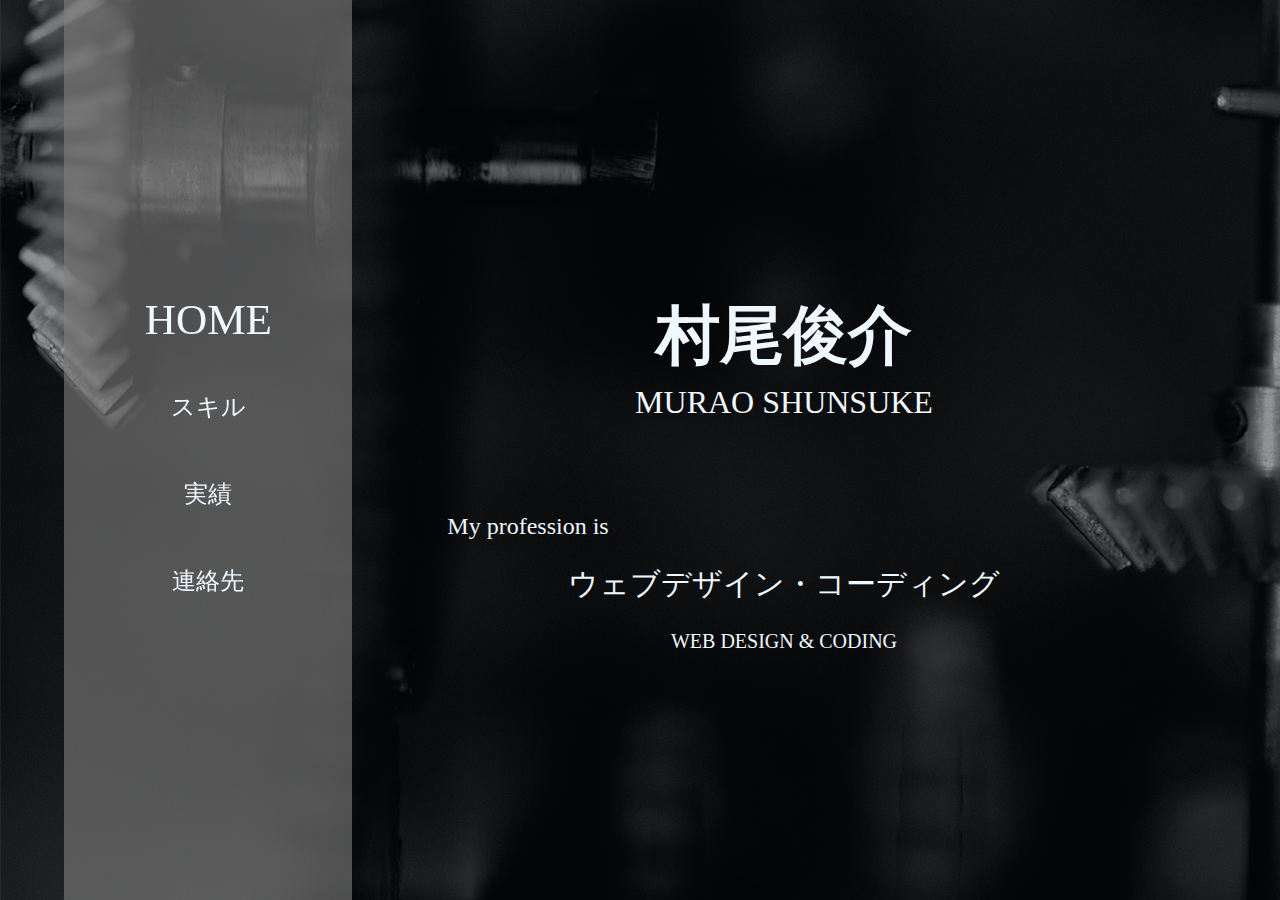
==== index.html @ 290ce643 "レスポンシブ１" ====
<!DOCTYPE html>
<html lang="ja">
  <head>
    <meta charset="UTF-8"/>
    <meta name="viewport" content="width=device-width, initial-scale=1.0">
    <title>shnmro | Webデザイン</title>
    <script src="smoothscroll.js"></script>
    <link rel="stylesheet" href="css/style.css">
  </head>
  <body>
    <div class="fullPageScroll">
      <!-- ----------------------------------------------メイン１----------------------------------------------- -->
      <section id="section1" class="section section1">
        <div id="main1">
          <div class="title">
            <h1>村尾俊介</h1>
            <p class="name">MURAO SHUNSUKE</p>
          </div>
          <p class="aboutjob">My profession is</p>
          <p class="job">ウェブデザイン・コーディング</p>
          <p class="joben">WEB DESIGN & CODING</p>
        </div>
        <!-- ----------------------------------------------/メイン１----------------------------------------------- -->
        <!-- ----------------------------------------------サイドメニュー----------------------------------------------- -->
        <nav id="pagination" class="pagination">
          <div class="menu">
            <a id="pagination1" class="li1" href="#section1">HOME</a>
            <a id="pagination2" class="li2" href="#section2">スキル</a>
            <a id="pagination3" class="li2" href="#section3">実績</a>
            <a id="pagination4" class="li2" href="#section4">連絡先</a>
          </div>
        </nav>
      </section>
      <!-- ----------------------------------------------/サイドメニュー----------------------------------------------- -->
      <!-- ----------------------------------------------メイン２----------------------------------------------- -->
      <section id="section2" class="section section2">
        <div id="main2">
          <h2>SKILLS</h2>
          <div class="skillbox">
            <div class="skillname">
              <p class="skill">HTML & CSS</p>
              <p class="skill">JavaScript</p>
            </div>
            <div class="experience">
              <p class="months">９ヶ月</p>
              <p class="months">２ヶ月</p>
            </div>
          </div>
          <h3>TOOLS</h3>
          <div class="skillbox">
            <div class="skillname">
              <p class="skill">VisualStudioCode</p>
              <p class="skill">XD</p>
              <p class="skill">Sketch</p>
              <p class="skill">Photoshop</p>
            </div>
            <div class="experience2">
              <p class="months">９ヶ月</p>
              <p class="months">６ヶ月</p>
              <p class="months">３ヶ月</p>
              <p class="months">１ヶ月</p>
            </div>
          </div>
        </div>
      </section>
      <!-- ----------------------------------------------/メイン２----------------------------------------------- -->
      <!-- ----------------------------------------------/メイン３----------------------------------------------- -->
      <section id="section3" class="section section3">
        <div id="main3">
          <h4>PERFORMANCE</h4>
          <div class="list1">
            <p class="listname1">・(有)西沢表具店</p>
            <p class="url1">URL : <a href="https://www.nishizawahyougu.jp">https://www.nishizawahyougu.jp</a></p>
              <iframe class="sample1" src="https://www.nishizawahyougu.jp" target="_blank" frameborder="0" name="nishizawahp" width="550" height="300"></iframe>
          </div>
        </div>
      </section>
      <!-- ----------------------------------------------/メイン３----------------------------------------------- -->
      <!-- ----------------------------------------------メイン４----------------------------------------------- -->
      <section id="section4" class="section section4">
        <div id="main4">
          <h5>CONTACT</h5>
          <div class="contact">
            <div class="contact-content">
              <p>Mail</p>
              <p>Twitter</p>
            </div>
            <div class="address">
              <p>shun02051@gmail.com</p>
              <a href="https://twitter.com/s_nnnnxxnx">@s_nnnnxxnx</a>
            </div>
          </div>
        </div>
      </section>
      <!-- ----------------------------------------------/メイン４----------------------------------------------- -->
    </div>
    <script>
      // スムーススクロール
      const paginations = document.querySelectorAll(".pagination a");
      paginations.forEach(pagination => {
        pagination.addEventListener("click", e => {
          e.preventDefault();
          const targetId = e.target.hash;
          const target = document.querySelector(targetId);
          target.scrollIntoView({ behavior: "smooth" });
        });
      });

      // Intersection Observer
      const sections = document.querySelectorAll(".section");
      const observerRoot = document.querySelector(".fullPageScroll");
      const options = {
        root: observerRoot,
        rootMargin: "-50% 0px",
        threshold: 0
      };
      const observer = new IntersectionObserver(doWhenIntersect, options);
      sections.forEach(section => {
        observer.observe(section);
      });

      /**
       * 交差したときに呼び出す関数
       * @param entries - IntersectionObserverEntry IntersectionObserverが交差したときに渡されるオブジェクト
       */
      function doWhenIntersect(entries) {
        entries.forEach(entry => {
          if (entry.isIntersecting) {
            activatePagination(entry.target);
          }
        });
      }

      /**
       * ページネーションの大きさを変える関数
       * @param element - HTMLElement 現在表示中のスライドのHTML要素を引数に取る
       */
      function activatePagination(element) {
        const currentActiveIndex = document.querySelector(
          "#pagination .active"
        );
        if (currentActiveIndex !== null) {
          currentActiveIndex.classList.remove("active");
        }
        const newActiveIndex = document.querySelector(
          `a[href='#${element.id}']`
        );
        newActiveIndex.classList.add("active");
      }
    </script>
  </body>
</html>
---- css/style.css ----
* {
  margin: 0;
  padding: 0;
  box-sizing: border-box;
}

html {
  font-size: 10px;
}

body {
  background-image: url(../images/backimgc.png);
  font-family: "Copperplate" , "游明朝", YuMincho, "ヒラギノ明朝 ProN W3", "Hiragino Mincho ProN","HG明朝E","ＭＳ Ｐ明朝","ＭＳ 明朝",serif,"ヒラギノ角ゴシック",Hiragino Sans;
  font-weight: 500;
  line-height: 1;
}

a {
  text-decoration: none;
  color: aliceblue;
}
/* ----------------------------------------------メインpc----------------------------------------------- */
#main1{
  color: aliceblue;
  margin-left: 36rem;
  padding: 2rem 4rem;
  text-align: center;
  display: flex;
  flex-direction: column;
}

.title {
  margin-top: 32vh;
}

h1 {
  font-size: 8rem;
}

.name {
  margin-top: 2vh;
  font-size: 4rem;
}

.aboutjob {
  margin-top: 7.5vw;
  font-size: 3rem;
  position: relative;
  left: -20vw;
}

.job {
  margin-top: 3.5vh;
  font-size: 3.7rem;
}

.joben {
  margin-top: 3.5vh;
  font-size: 2.5rem;
}
/* ----------------------------------------------/メインpc----------------------------------------------- */

/* --------------------------------------メイン２pc------------------------------------ */
#main2 {
  color: aliceblue;
  margin-left: 36rem;
  padding-top: 5%;
  padding-bottom: 5%;
  padding-left: 5%;
  padding-right: 8%;
}

h2 {
  margin-bottom: 3%;
  font-size: 5rem;
}

h3 {
  margin-top: 8%;
  margin-bottom: 3%;
  font-size: 5rem;
}

.skill {
  margin-top: 2vh;
  font-size: 4.5rem;
}

.months {
  margin-top: 2vh;
  font-size: 4.5rem;
}

.skillname {
  font-family: Arial, Helvetica, sans-serif;
  text-align: center;
}

.experience {
  font-family: Arial, Helvetica, sans-serif;
  margin-left: 20%;
}

.experience2 {
  font-family: Arial, Helvetica, sans-serif;
  margin-left: 13%;
}
.skillbox {
  display: flex;
  justify-content: flex-end;
}
/* --------------------------------------/メイン２pc------------------------------------ */
/* --------------------------------------メイン３pc------------------------------------ */
#main3 {
  color: aliceblue;
  margin-left: 36rem;
  padding-top: 5%;
  padding-bottom: 5%;
  padding-left: 5%;
  padding-right: 8%;
}

h4 {
  font-size: 5rem;
  margin-bottom: 3%;
}
.list1 {
  margin-top: 5vh;
}

.listname1 {
  font-size: 4rem;
  margin-bottom: 2rem;
}

.url1 {
  font-family: Arial, Helvetica, sans-serif;
  font-size: 2rem;
  margin-bottom: 3rem;
}

.url1 a {
  font-size: 3rem;
  color: rgb(171, 172, 173);
  transition: all 0.3s ease 0s;
}
.url1 a:hover {
  color: aliceblue;
  transform: scale(1.2,1.2);
}

.sample1 {
  margin: 0 auto;
  display: block;
}
/* --------------------------------------/メイン３pc------------------------------------ */
/* --------------------------------------メイン４pc------------------------------------ */
#main4 {
  color: aliceblue;
  margin-left: 36rem;
  padding-top: 5%;
  padding-bottom: 5%;
  padding-left: 5%;
  padding-right: 8%;
}

h5 {
  margin-top: 8%;
  margin-bottom: 3%;
  font-size: 5rem;
}

.contact {
  font-family: Arial, Helvetica, sans-serif;
  margin-top: 20%;
  display: flex;
}

.contact-content {
  margin-left: 8vw;
  text-align: center;
  font-size: 3rem;
}

.contact-content p {
  margin-top: 3vh;
}

.address {
  margin-left: 10vw;
  text-align: center;
  font-size: 3rem;
}

.address p {
  margin-top: 3vh;
}

.address a {
  display: block;
  margin-top: 3vh;
  color: rgb(171, 172, 173);
  transition: all 0.3s ease 0s;
}

.address a:hover {
  color: aliceblue;
}


/* --------------------------------------/メイン４pc------------------------------------ */

/* --------------------------------------スクロール------------------------------------ */
.fullPageScroll {
  width: 100%;
  height: 100vh;
  scroll-snap-type: y mandatory;
  overflow-y: auto;
  -webkit-overflow-scrolling: touch;
}
/* --------------------------------------/スクロール------------------------------------ */

/* --------------------------------------全ページ共通指定------------------------------------ */
.section {
  width: 100%;
  height: 100vh;
  padding: 0 5%;
  scroll-snap-align: start;
}
/* --------------------------------------/全ページ共通指定------------------------------------ */

/* --------------------------------------サイドメニュー(ページ遷移)pc------------------------------------ */
#pagination {
  box-sizing: border-box;
  top: 0px;
  height: 100%;
  width: 36rem;
  position: fixed;
  background-color: rgba(129, 129, 129, 0.6);
  display: flex;
}

.menu {
  margin: auto;
  display: grid;
  place-items: center;
}

.menu a {
  font-size: 3rem;
  cursor: pointer;
  transition: all 0.3s ease 0s;
}
.menu a:hover {
  transform: scale(1.2,1.2);
}

.pagination a.active {
  transform: scale(1.8);
}

.li1 {
  font-size: 3rem;
}

.li2 {
  margin-top: 7vh;
}
/* --------------------------------------/サイドメニュー(ページ遷移)pc------------------------------------ */
@media only screen and (max-width:1280px) {
  html {
    font-size: 8px;
  }
}

@media only screen and (max-width:1024px) {
  
}
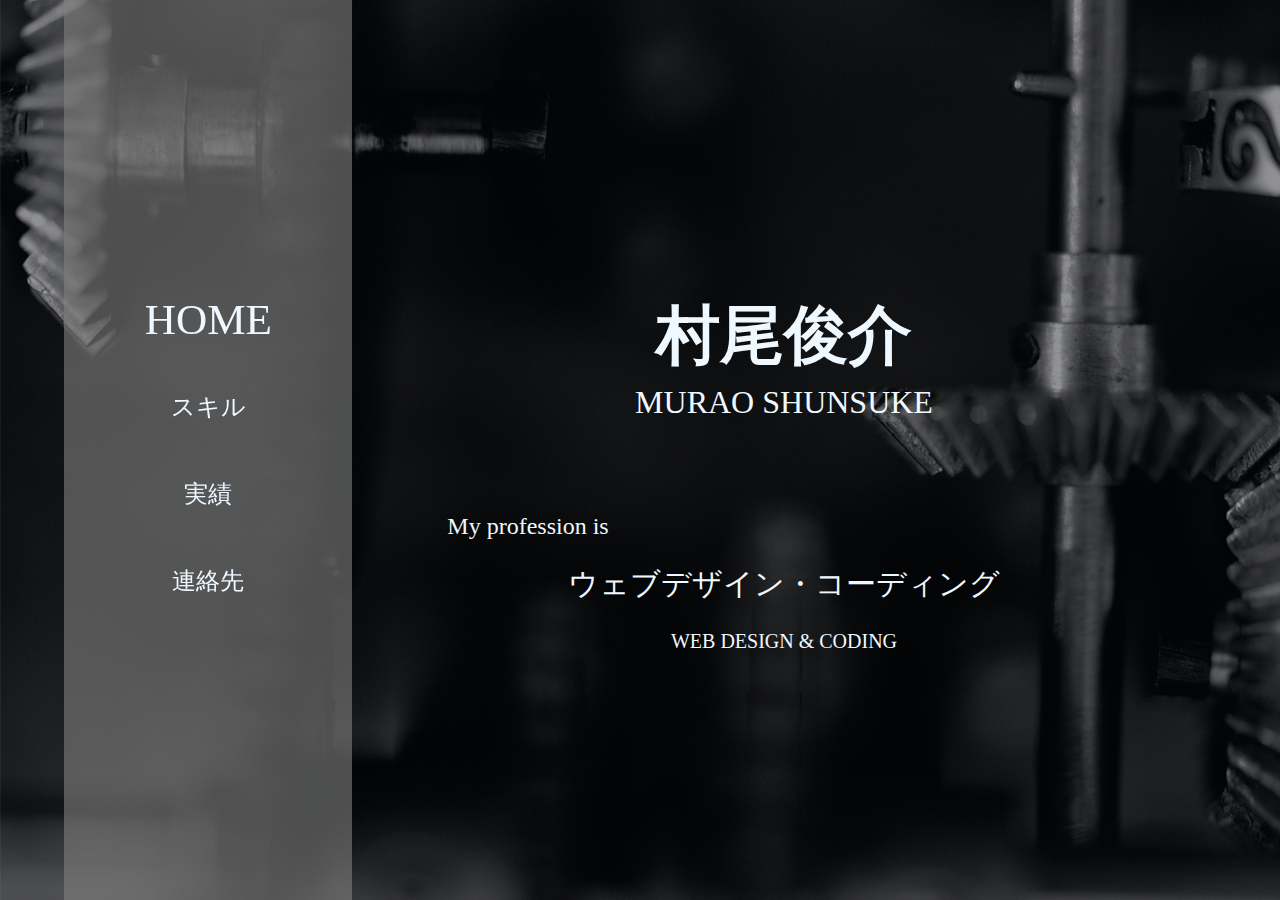
==== commit 2a1d8c4c: "連絡先メールアプリ自動起動(mailto:)" ====
--- a/index.html
+++ b/index.html
@@ -86,13 +86,13 @@
               <p>Twitter</p>
             </div>
             <div class="address">
-              <p>shun02051@gmail.com</p>
+              <a href="mailto:shun02051@gmail.com">shun02051@gmail.com</a>
               <a href="https://twitter.com/s_nnnnxxnx">@s_nnnnxxnx</a>
             </div>
           </div>
         </div>
       </section>
-      <!-- ----------------------------------------------/メイン４----------------------------------------------- -->
+      <!-- ----------------------------------------------/メイン----------------------------------------------- -->
     </div>
     <script>
       // スムーススクロール
--- a/css/style.css
+++ b/css/style.css
@@ -10,6 +10,7 @@
 
 body {
   background-image: url(../images/backimgc.png);
+  background-size: cover;
   font-family: "Copperplate" , "游明朝", YuMincho, "ヒラギノ明朝 ProN W3", "Hiragino Mincho ProN","HG明朝E","ＭＳ Ｐ明朝","ＭＳ 明朝",serif,"ヒラギノ角ゴシック",Hiragino Sans;
   font-weight: 500;
   line-height: 1;
@@ -71,8 +72,9 @@
 }
 
 h2 {
+  font-size: 5rem;
+  margin-top: 8%;
   margin-bottom: 3%;
-  font-size: 5rem;
 }
 
 h3 {
@@ -122,6 +124,7 @@
 
 h4 {
   font-size: 5rem;
+  margin-top: 8%;
   margin-bottom: 3%;
 }
 .list1 {
@@ -207,7 +210,27 @@
   color: aliceblue;
 }
 
-
+.contact-content {
+  margin-left: 1vw;
+  font-size: 6rem;
+}
+
+.address {
+  margin-left: 1vw;
+  font-size: 6rem;
+}
+
+.contact-content p {
+  margin-top: 5vh;
+}
+
+.address p {
+  margin-top: 5vh;
+}
+
+.address a {
+  margin-top: 5vh;
+}
 /* --------------------------------------/メイン４pc------------------------------------ */
 
 /* --------------------------------------スクロール------------------------------------ */
@@ -267,12 +290,89 @@
   margin-top: 7vh;
 }
 /* --------------------------------------/サイドメニュー(ページ遷移)pc------------------------------------ */
-@media only screen and (max-width:1280px) {
+@media screen and (max-width:1280px) {
   html {
     font-size: 8px;
   }
 }
-
+/* --------------------------------------タブレット表示------------------------------------ */
 @media only screen and (max-width:1024px) {
-  
+  html {
+    font-size: 6px;
+  }
+
+  h1 {
+    font-size: 10rem;
+  }
+
+  .name {
+    font-size: 5.5rem;
+  }
+
+  .aboutjob {
+    margin-top: 14vw;
+    font-size: 5rem;
+    left: -15vw;
+  }
+
+  .job {
+    margin-top: 4.5vh;
+    font-size: 5.3rem;
+  }
+
+  .joben {
+    margin-top: 2vh;
+    font-size: 4.4rem;
+  }
+
+  .listname1 {
+    font-size: 6rem;
+    margin-bottom: 7rem;
+  }
+
+  .url1 {
+    font-size: 4rem;
+    margin-bottom: 8rem;
+  }
+
+  .url1 a {
+    font-size: 5.5rem;
+  }
+
+  .sample1 {
+    width: 400px;
+  }
+  /* ------------------サイドバー余白消し------------------------------------ */
+  .section {
+    padding: 0;
+  }
+  /* ------------------/サイドバー余白消し------------------------------------ */
+  /* ------------------サイドバー文字大きく------------------------------------ */
+  .menu a {
+    font-size: 5.2rem;
+  }
+  /* ------------------サイドバー文字大きく------------------------------------ */
+}
+/* --------------------------------------/タブレット表示------------------------------------ */
+
+@media only screen and (max-width:767px) {
+  html {
+    font-size: 3px;
+  }
+
+  #pagination {
+    width: 28rem;
+  }
+
+  .pagination a.active {
+    transform: scale(1.5);
+  }
+
+  #main1 , #main2 , #main3 , #main4 {
+    margin-left: 28rem;
+  }
+
+  .sample1 {
+    width: 250px;
+  }
 }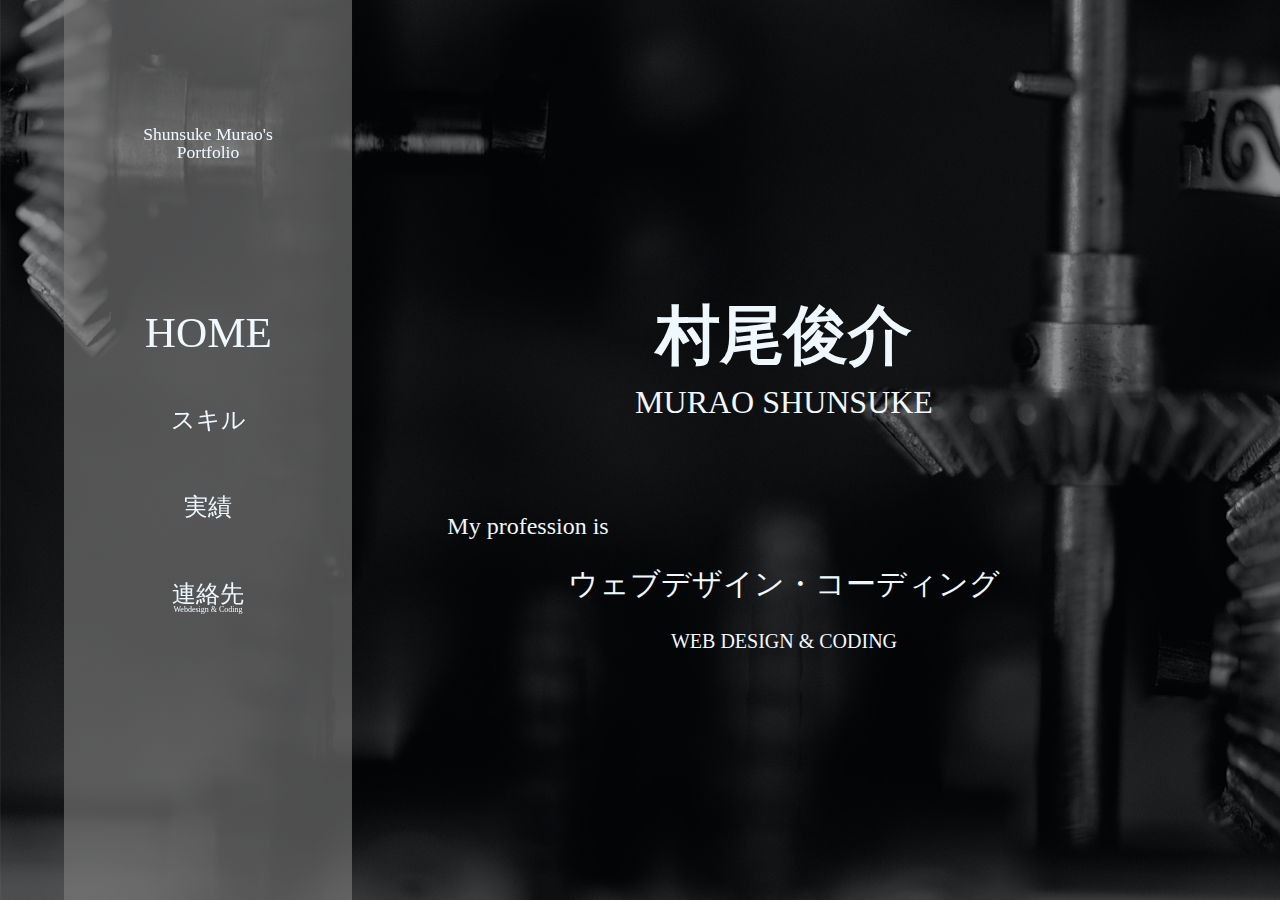
==== commit aaca9bdf: "a" ====
--- a/index.html
+++ b/index.html
@@ -9,7 +9,7 @@
   </head>
   <body>
     <div class="fullPageScroll">
-      <!-- ----------------------------------------------メイン１----------------------------------------------- -->
+      <!-- メイン１ -->
       <section id="section1" class="section section1">
         <div id="main1">
           <div class="title">
@@ -20,19 +20,25 @@
           <p class="job">ウェブデザイン・コーディング</p>
           <p class="joben">WEB DESIGN & CODING</p>
         </div>
-        <!-- ----------------------------------------------/メイン１----------------------------------------------- -->
-        <!-- ----------------------------------------------サイドメニュー----------------------------------------------- -->
+        <!-- /メイン１ -->
+        <!-- サイドメニュー -->
         <nav id="pagination" class="pagination">
           <div class="menu">
+            <div class="menutitle">
+              <p class="menuname">Shunsuke Murao's<br>Portfolio</p>
+            </div>
             <a id="pagination1" class="li1" href="#section1">HOME</a>
             <a id="pagination2" class="li2" href="#section2">スキル</a>
             <a id="pagination3" class="li2" href="#section3">実績</a>
             <a id="pagination4" class="li2" href="#section4">連絡先</a>
+            <div class="menutitle2">
+              <p class="jobmenu">Webdesign & Coding</p>
+            </div>
           </div>
         </nav>
       </section>
-      <!-- ----------------------------------------------/サイドメニュー----------------------------------------------- -->
-      <!-- ----------------------------------------------メイン２----------------------------------------------- -->
+      <!-- /サイドメニュー -->
+      <!-- メイン２ -->
       <section id="section2" class="section section2">
         <div id="main2">
           <h2>SKILLS</h2>
@@ -63,8 +69,8 @@
           </div>
         </div>
       </section>
-      <!-- ----------------------------------------------/メイン２----------------------------------------------- -->
-      <!-- ----------------------------------------------/メイン３----------------------------------------------- -->
+      <!-- /メイン２ -->
+      <!-- /メイン３ -->
       <section id="section3" class="section section3">
         <div id="main3">
           <h4>PERFORMANCE</h4>
@@ -75,8 +81,8 @@
           </div>
         </div>
       </section>
-      <!-- ----------------------------------------------/メイン３----------------------------------------------- -->
-      <!-- ----------------------------------------------メイン４----------------------------------------------- -->
+      <!-- /メイン３ -->
+      <!-- メイン４ -->
       <section id="section4" class="section section4">
         <div id="main4">
           <h5>CONTACT</h5>
@@ -85,14 +91,14 @@
               <p>Mail</p>
               <p>Twitter</p>
             </div>
-            <div class="address">
+            <address class="address">
               <a href="mailto:shun02051@gmail.com">shun02051@gmail.com</a>
               <a href="https://twitter.com/s_nnnnxxnx">@s_nnnnxxnx</a>
-            </div>
+            </address>
           </div>
         </div>
       </section>
-      <!-- ----------------------------------------------/メイン----------------------------------------------- -->
+      <!-- /メイン -->
     </div>
     <script>
       // スムーススクロール
--- a/css/style.css
+++ b/css/style.css
@@ -18,6 +18,10 @@
 
 a {
   text-decoration: none;
+  color: aliceblue;
+}
+
+p {
   color: aliceblue;
 }
 /* ----------------------------------------------メインpc----------------------------------------------- */
@@ -253,6 +257,13 @@
 /* --------------------------------------/全ページ共通指定------------------------------------ */
 
 /* --------------------------------------サイドメニュー(ページ遷移)pc------------------------------------ */
+.menutitle {
+  position: relative;
+  top: -20rem;
+  text-align: center;
+  font-size: 2.2rem;
+}
+
 #pagination {
   box-sizing: border-box;
   top: 0px;
@@ -267,6 +278,7 @@
   margin: auto;
   display: grid;
   place-items: center;
+  text-align: center;
 }
 
 .menu a {
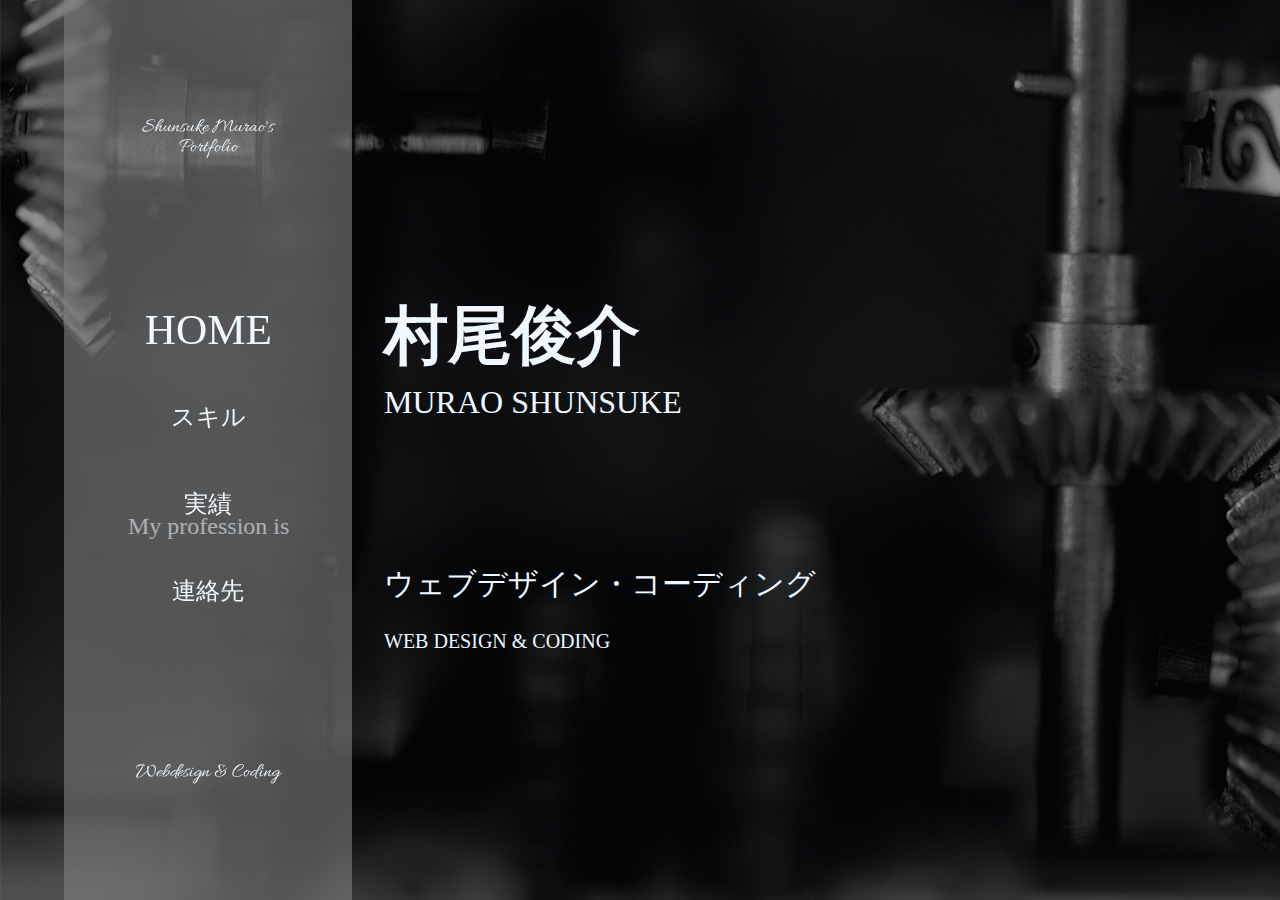
==== commit 681e27cb: "サイドメニューに表題作って、１ページ目の中央寄せ解除" ====
--- a/index.html
+++ b/index.html
@@ -6,6 +6,8 @@
     <title>shnmro | Webデザイン</title>
     <script src="smoothscroll.js"></script>
     <link rel="stylesheet" href="css/style.css">
+    <link rel="preconnect" href="https://fonts.gstatic.com">
+    <link href="https://fonts.googleapis.com/css2?family=Allura&display=swap" rel="stylesheet">
   </head>
   <body>
     <div class="fullPageScroll">
@@ -25,14 +27,14 @@
         <nav id="pagination" class="pagination">
           <div class="menu">
             <div class="menutitle">
-              <p class="menuname">Shunsuke Murao's<br>Portfolio</p>
+              <p id="allura" class="menuname">Shunsuke Murao's<br>Portfolio</p>
             </div>
             <a id="pagination1" class="li1" href="#section1">HOME</a>
             <a id="pagination2" class="li2" href="#section2">スキル</a>
             <a id="pagination3" class="li2" href="#section3">実績</a>
             <a id="pagination4" class="li2" href="#section4">連絡先</a>
             <div class="menutitle2">
-              <p class="jobmenu">Webdesign & Coding</p>
+              <p id="allura" class="myjob">Webdesign & Coding</p>
             </div>
           </div>
         </nav>
--- a/css/style.css
+++ b/css/style.css
@@ -24,12 +24,16 @@
 p {
   color: aliceblue;
 }
+
+#allura {
+  font-family: 'Allura', cursive;
+  font-size: 2.5rem;
+}
 /* ----------------------------------------------メインpc----------------------------------------------- */
 #main1{
   color: aliceblue;
   margin-left: 36rem;
   padding: 2rem 4rem;
-  text-align: center;
   display: flex;
   flex-direction: column;
 }
@@ -261,7 +265,6 @@
   position: relative;
   top: -20rem;
   text-align: center;
-  font-size: 2.2rem;
 }
 
 #pagination {
@@ -301,6 +304,11 @@
 .li2 {
   margin-top: 7vh;
 }
+
+.myjob {
+  position: relative;
+  bottom: -20rem;
+}
 /* --------------------------------------/サイドメニュー(ページ遷移)pc------------------------------------ */
 @media screen and (max-width:1280px) {
   html {
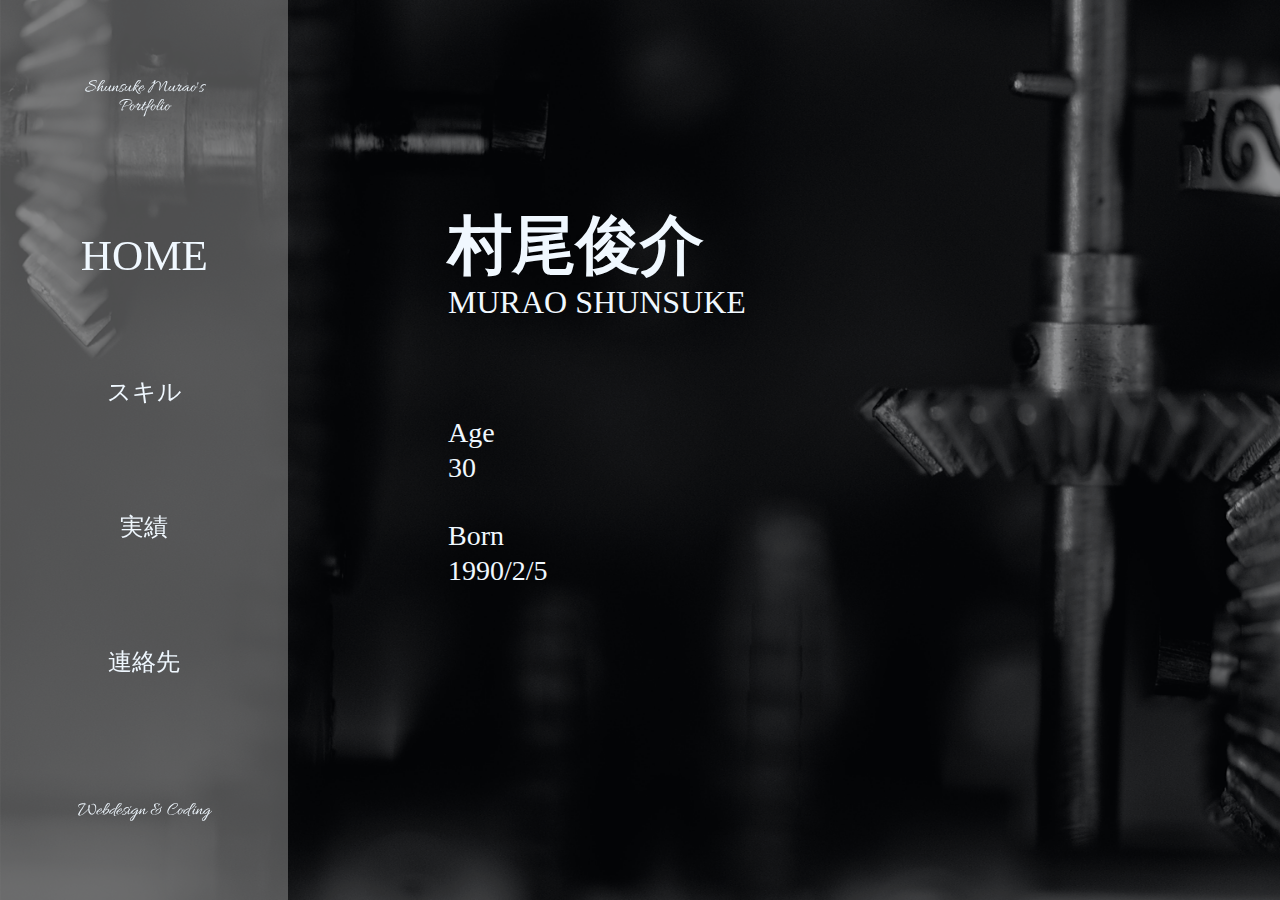
==== commit 405729e4: "a" ====
--- a/index.html
+++ b/index.html
@@ -15,12 +15,18 @@
       <section id="section1" class="section section1">
         <div id="main1">
           <div class="title">
-            <h1>村尾俊介</h1>
+            <h1 class="janame">村尾俊介</h1>
             <p class="name">MURAO SHUNSUKE</p>
           </div>
-          <p class="aboutjob">My profession is</p>
-          <p class="job">ウェブデザイン・コーディング</p>
-          <p class="joben">WEB DESIGN & CODING</p>
+          <div class="myself-date">
+            <p class="age">Age</p>
+            <p class="age1">30</p>
+            <p class="born">Born</p>
+            <p class="born1">1990/2/5</p>
+          </div>
+          <div class="self-introduction">
+            <p class="introduction">アルバイトを経て、内装工事の会社に入社しました。<br>建築業界での業務のIT化が遅れていると感じ、以前から興味のあったWEB制作の勉強を始めました。<br>IT面から中小企業の助けになりたいと思い、エンジニアへ転職活動をしています。<br>２０２０.１０　有限会社西沢表具店HP作成<br>２０２０.１１ポートフォリオ作成（随時更新中）</p>
+          </div>
         </div>
         <!-- /メイン１ -->
         <!-- サイドメニュー -->
@@ -50,7 +56,7 @@
               <p class="skill">JavaScript</p>
             </div>
             <div class="experience">
-              <p class="months">９ヶ月</p>
+              <p class="months">１０ヶ月</p>
               <p class="months">２ヶ月</p>
             </div>
           </div>
@@ -63,8 +69,8 @@
               <p class="skill">Photoshop</p>
             </div>
             <div class="experience2">
-              <p class="months">９ヶ月</p>
-              <p class="months">６ヶ月</p>
+              <p class="months">１０ヶ月</p>
+              <p class="months">７ヶ月</p>
               <p class="months">３ヶ月</p>
               <p class="months">１ヶ月</p>
             </div>
--- a/css/style.css
+++ b/css/style.css
@@ -27,47 +27,69 @@
 
 #allura {
   font-family: 'Allura', cursive;
-  font-size: 2.5rem;
-}
-/* ----------------------------------------------メインpc----------------------------------------------- */
+  font-weight: lighter;
+  font-size: 2.3rem;
+}
+/* ----------------------------------------------メイン1pc----------------------------------------------- */
 #main1{
   color: aliceblue;
   margin-left: 36rem;
-  padding: 2rem 4rem;
+  padding: 2rem 20rem;
   display: flex;
   flex-direction: column;
 }
 
 .title {
-  margin-top: 32vh;
-}
-
-h1 {
+  margin-top: 22vh;
+}
+
+.janame {
   font-size: 8rem;
 }
 
 .name {
-  margin-top: 2vh;
+  margin-top: 1rem;
   font-size: 4rem;
 }
 
-.aboutjob {
-  margin-top: 7.5vw;
-  font-size: 3rem;
+.myself-date {
+  margin-top: 15%;
+  font-size: 3.5rem;
+}
+
+.born {
+  margin-top: 6%;
+}
+
+.age1 , .born1 {
+  margin-top: 1%;
+}
+/* メイン１pc自己紹介分 */
+.self-introduction {
+  width: 480px;
+  height: 380px;
+  background-color: rgba(129, 129, 129, 0.4);
   position: relative;
-  left: -20vw;
-}
-
-.job {
-  margin-top: 3.5vh;
-  font-size: 3.7rem;
-}
-
-.joben {
-  margin-top: 3.5vh;
-  font-size: 2.5rem;
-}
-/* ----------------------------------------------/メインpc----------------------------------------------- */
+  left: 12vw;
+  top: -31vh;
+  opacity: 0;
+  -webkit-transition: all 0.5s;
+}
+.title:hover ~ .self-introduction {
+  opacity: 1;
+}
+.introduction {
+  display: inline-block;
+  margin: 25px;
+  width: 400px;
+  height: 300px;
+  font-size: 2.2rem;
+  font-family: "游明朝", YuMincho, "ヒラギノ明朝 ProN W3", "Hiragino Mincho ProN","HG明朝E","ＭＳ Ｐ明朝","ＭＳ 明朝",serif,"ヒラギノ角ゴシック",Hiragino Sans;
+  line-height: 1.3em;
+}
+/* /メイン１pc自己紹介分 */
+
+/* ----------------------------------------------/メイン1pc----------------------------------------------- */
 
 /* --------------------------------------メイン２pc------------------------------------ */
 #main2 {
@@ -255,7 +277,6 @@
 .section {
   width: 100%;
   height: 100vh;
-  padding: 0 5%;
   scroll-snap-align: start;
 }
 /* --------------------------------------/全ページ共通指定------------------------------------ */
@@ -263,7 +284,7 @@
 /* --------------------------------------サイドメニュー(ページ遷移)pc------------------------------------ */
 .menutitle {
   position: relative;
-  top: -20rem;
+  top: -10rem;
   text-align: center;
 }
 
@@ -278,7 +299,7 @@
 }
 
 .menu {
-  margin: auto;
+  margin: 15vh auto;
   display: grid;
   place-items: center;
   text-align: center;
@@ -307,7 +328,7 @@
 
 .myjob {
   position: relative;
-  bottom: -20rem;
+  bottom: -10rem;
 }
 /* --------------------------------------/サイドメニュー(ページ遷移)pc------------------------------------ */
 @media screen and (max-width:1280px) {
@@ -315,7 +336,7 @@
     font-size: 8px;
   }
 }
-/* --------------------------------------タブレット表示------------------------------------ */
+/* --------------------------------------タブレット表示 ~1024px------------------------------------ */
 @media only screen and (max-width:1024px) {
   html {
     font-size: 6px;
@@ -362,6 +383,16 @@
   .sample1 {
     width: 400px;
   }
+
+  .self-introduction {
+    top: -20rem;
+    opacity: 1;
+  }
+
+  .introduction {
+    font-size: 2.8rem;
+  }
+
   /* ------------------サイドバー余白消し------------------------------------ */
   .section {
     padding: 0;
@@ -395,4 +426,7 @@
   .sample1 {
     width: 250px;
   }
+  .self-introduction {
+    position: absolute;
+  }
 }